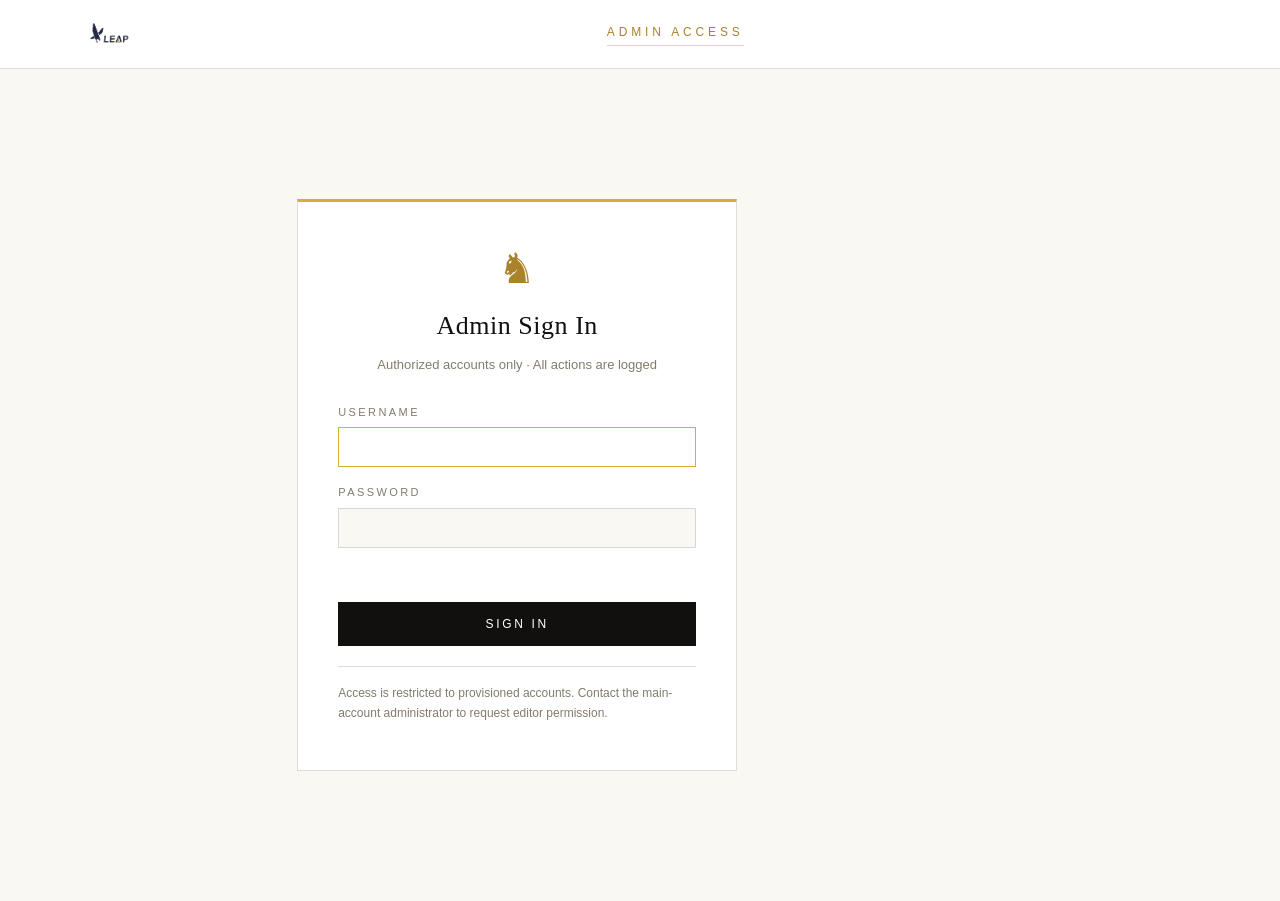
==== frontend/admin.html @ 61692565 "feat(frontend): replace legacy frontend with modular native-ESM storefront and capability-gated admi" ====
<!DOCTYPE html>
<html lang="en">
<head>
  <meta charset="UTF-8" />
  <meta name="viewport" content="width=device-width, initial-scale=1.0" />
  <title>LEAP · Admin</title>
  <link rel="icon" href="data:image/svg+xml,<svg xmlns='http://www.w3.org/2000/svg' viewBox='0 0 100 100'><text y='.9em' font-size='90'>♞</text></svg>" />
  <link rel="stylesheet" href="css/theme.css" />
  <link rel="stylesheet" href="css/components.css" />
  <link rel="stylesheet" href="css/admin.css" />
</head>
<!-- 后台仅通过直接 URL /admin.html 进入（ADR-0005，前台无任何隐蔽入口）。
     导航、访问守卫与能力门控面板全部由 admin/admin.js 渲染。 -->
<body class="admin-body">
  <div id="adminRoot"></div>

  <script type="module" src="js/admin/admin.js"></script>
</body>
</html>
---- frontend/css/theme.css ----
/* ============================================================
   LEAP · Design Tokens & Base
   ------------------------------------------------------------
   Affordable Luxury 编辑画廊语言：白底(#FFFFFF) × 金(#D4AF37) × 黑(#12100E)
   本文件只定义：设计令牌（CSS 变量）、重置、基础排版与通用工具类。
   组件级样式见 components.css / storefront.css / admin.css。
   ============================================================ */

:root {
  /* ---- 品牌色板 ---- */
  --white: #ffffff;
  --paper: #faf8f3;
  --ink: #12100e;
  --ink-2: #423d34;
  --muted: #837b6d;
  --gold: #d4af37;
  --gold-deep: #a9822a;
  --gold-soft: #f1d27e;

  /* ---- 语义色 ---- */
  --danger: #9a2b1e;
  --danger-soft: #b3402e;
  --success: #2e6b34;

  /* ---- 描边/分割线 ---- */
  --line: rgba(18, 16, 14, 0.14);
  --line-soft: rgba(18, 16, 14, 0.07);
  --line-gold: rgba(212, 175, 55, 0.5);

  /* ---- 字体 ---- */
  --serif: Georgia, "Times New Roman", "Noto Serif SC", "Songti SC", serif;
  --sans: "Helvetica Neue", Helvetica, Arial, "PingFang SC", "Microsoft YaHei", sans-serif;
  --mono: ui-monospace, "SFMono-Regular", Consolas, monospace;

  /* ---- 布局节奏 ---- */
  --wrap: 1160px;
  --sec: 100px;
  --gutter: 28px;
  --nav-h: 68px;

  /* ---- 层级 ---- */
  --z-nav: 40;
  --z-overlay: 60;
  --z-drawer: 70;
  --z-lens: 90;
  --z-lightbox: 200;
  --z-toast: 300;

  /* ---- 动效 ---- */
  --ease: cubic-bezier(0.22, 0.61, 0.25, 1);
  --ease-spring: cubic-bezier(0.34, 1.56, 0.64, 1);
  --t-fast: 0.2s;
  --t-mid: 0.35s;
  --t-slow: 0.7s;
}

/* ---------- 重置 ---------- */
*,
*::before,
*::after {
  margin: 0;
  padding: 0;
  box-sizing: border-box;
}
html {
  scroll-behavior: smooth;
  /* clip 而非 hidden：吸收 full-bleed 100vw 横向溢出，又不破坏 sticky 导航 */
  overflow-x: clip;
  -webkit-text-size-adjust: 100%;
}
body {
  background: var(--white);
  color: var(--ink);
  font-family: var(--sans);
  font-size: 15px;
  line-height: 1.7;
  overflow-x: clip;
  -webkit-font-smoothing: antialiased;
  text-rendering: optimizeLegibility;
}
img {
  display: block;
  max-width: 100%;
}
a {
  color: inherit;
  text-decoration: none;
}
button {
  font-family: inherit;
  cursor: pointer;
  background: none;
  border: none;
  color: inherit;
}
input,
select,
textarea {
  font-family: inherit;
}
table {
  border-collapse: collapse;
}
:focus-visible {
  outline: 2px solid var(--gold);
  outline-offset: 2px;
}

/* ---------- 布局工具 ---------- */
.wrap {
  max-width: var(--wrap);
  margin: 0 auto;
  padding: 0 var(--gutter);
}
.hidden {
  display: none !important;
}
.section {
  padding: var(--sec) 0;
}
.section-alt {
  background: var(--paper);
  border-top: 1px solid var(--line-soft);
  border-bottom: 1px solid var(--line-soft);
}
.stack > * + * {
  margin-top: 12px;
}

/* ---------- 排版元件 ---------- */
.micro-label {
  display: inline-flex;
  align-items: center;
  gap: 14px;
  font-size: 12px;
  letter-spacing: 0.32em;
  text-transform: uppercase;
  color: var(--gold-deep);
}
.micro-label::before,
.micro-label::after {
  content: "";
  width: 36px;
  height: 1px;
  background: var(--line-gold);
}
.micro-label.left::after,
.micro-label.solo::after {
  display: none;
}
.micro-label.left::before {
  display: none;
}
.sec-title {
  font-family: var(--serif);
  font-weight: 500;
  font-size: clamp(30px, 4vw, 44px);
  line-height: 1.15;
  letter-spacing: 0.02em;
  margin: 14px 0 10px;
}
.sec-sub {
  color: var(--muted);
  max-width: 640px;
}
.sec-head {
  text-align: center;
  margin-bottom: 56px;
}
.sec-head .sec-sub {
  margin: 0 auto;
}
.page-head {
  text-align: center;
  padding: 72px 0 54px;
}

/* 棋盘格装饰带（品牌纹样） */
.checker-band {
  height: 12px;
  background: repeating-conic-gradient(var(--ink) 0 25%, var(--white) 0 50%);
  background-size: 12px 12px;
  border-top: 1px solid var(--line);
  border-bottom: 1px solid var(--line);
}

/* ---------- 滚动显现（JS 仅加类，动画为 CSS） ---------- */
.reveal {
  opacity: 0;
  transform: translateY(26px);
  transition: opacity var(--t-slow) ease, transform var(--t-slow) ease;
}
.reveal.in-view {
  opacity: 1;
  transform: translateY(0);
}

/* ---------- 降级：减少动效 ---------- */
@media (prefers-reduced-motion: reduce) {
  html {
    scroll-behavior: auto;
  }
  *,
  *::before,
  *::after {
    transition-duration: 0.01ms !important;
    animation-duration: 0.01ms !important;
  }
  .reveal {
    opacity: 1;
    transform: none;
  }
}
---- frontend/css/components.css ----
/* ============================================================
   LEAP · Shared Components
   ------------------------------------------------------------
   跨前台/后台复用的构件：按钮、徽标(tags)、导航、页脚、
   购物车抽屉、表单、表格、提示条(Toast)。
   依赖 theme.css 的设计令牌。
   ============================================================ */

/* ---------- 按钮：直角矩形，黑面 ↔ 金面反转 ---------- */
.btn {
  position: relative;
  display: inline-flex;
  align-items: center;
  justify-content: center;
  gap: 12px;
  padding: 14px 30px;
  border: 1px solid var(--ink);
  background: var(--ink);
  color: var(--white);
  font-size: 12px;
  letter-spacing: 0.22em;
  text-transform: uppercase;
  overflow: hidden;
  transition: color var(--t-mid) ease, border-color var(--t-mid) ease;
}
.btn::before {
  content: "";
  position: absolute;
  inset: 0;
  background: var(--gold);
  transform: translateY(101%);
  transition: transform var(--t-mid) var(--ease);
}
.btn > * {
  position: relative;
}
.btn:hover {
  color: var(--ink);
}
.btn:hover::before {
  transform: translateY(0);
}
.btn-ghost {
  background: transparent;
  color: var(--ink);
}
.btn-ghost::before {
  background: var(--ink);
}
.btn-ghost:hover {
  color: var(--white);
}
.btn-small {
  padding: 8px 16px;
  font-size: 11px;
  gap: 8px;
}
.btn-danger {
  border-color: var(--danger);
  background: var(--danger);
  color: var(--white);
}
.btn-danger::before {
  background: var(--ink);
}
.btn[disabled],
.btn:disabled {
  opacity: 0.35;
  pointer-events: none;
}

/* 文本链接：下划线生长 */
.link-more {
  position: relative;
  display: inline-flex;
  align-items: center;
  gap: 8px;
  font-size: 12px;
  letter-spacing: 0.2em;
  text-transform: uppercase;
  color: var(--ink);
}
.link-more::after {
  content: "";
  position: absolute;
  left: 0;
  bottom: -4px;
  height: 1px;
  width: 100%;
  background: var(--gold);
  transform: scaleX(0.32);
  transform-origin: left;
  transition: transform var(--t-mid) ease;
}
.link-more:hover::after {
  transform: scaleX(1);
}
.link-more .arr {
  transition: transform 0.3s ease;
}
.link-more:hover .arr {
  transform: translateX(5px);
}

/* ---------- 商品标签徽标（ADR-0004：tags 数组前台呈现） ---------- */
.badges {
  display: flex;
  flex-wrap: wrap;
  gap: 6px;
}
.badge {
  display: inline-flex;
  align-items: center;
  gap: 5px;
  padding: 4px 10px;
  font-size: 10px;
  letter-spacing: 0.14em;
  text-transform: uppercase;
  line-height: 1.4;
  border: 1px solid var(--line-gold);
  color: var(--gold-deep);
  background: rgba(212, 175, 55, 0.08);
  white-space: nowrap;
}
.badge::before {
  content: "";
  width: 5px;
  height: 5px;
  background: currentColor;
  transform: rotate(45deg);
}
/* 语义变体：由 badges.js 依据关键词/受控词表赋予 data-tone */
.badge[data-tone="sale"] {
  border-color: var(--danger);
  color: var(--white);
  background: var(--danger);
}
.badge[data-tone="custom"] {
  border-color: var(--ink);
  color: var(--ink);
  background: var(--gold-soft);
}
.badge[data-tone="new"] {
  border-color: var(--success);
  color: var(--success);
  background: rgba(46, 107, 52, 0.08);
}
/* 卡片图片左上角悬浮徽标组 */
.media-badges {
  position: absolute;
  top: 12px;
  left: 12px;
  z-index: 2;
  display: flex;
  flex-direction: column;
  align-items: flex-start;
  gap: 6px;
  pointer-events: none;
}

/* ---------- 导航（shell.js 注入，每页一致） ---------- */
.nav {
  position: sticky;
  top: 0;
  z-index: var(--z-nav);
  background: rgba(255, 255, 255, 0.94);
  backdrop-filter: blur(8px);
  border-bottom: 1px solid var(--line);
}
.nav-inner {
  max-width: var(--wrap);
  margin: 0 auto;
  padding: 0 var(--gutter);
  height: var(--nav-h);
  display: flex;
  align-items: center;
  gap: 28px;
}
.nav-logo {
  display: flex;
  align-items: center;
  gap: 10px;
  flex: 0 0 auto;
}
.nav-logo img {
  height: 30px;
  width: auto;
}
.nav-links {
  flex: 1;
  display: flex;
  justify-content: center;
  gap: 26px;
  font-size: 12px;
  letter-spacing: 0.16em;
  text-transform: uppercase;
}
.nav-links a {
  position: relative;
  padding: 6px 0;
  color: var(--ink-2);
  transition: color 0.25s;
}
.nav-links a::after {
  content: "";
  position: absolute;
  left: 0;
  bottom: 0;
  height: 1px;
  width: 100%;
  background: var(--gold);
  transform: scaleX(0);
  transform-origin: left;
  transition: transform 0.3s ease;
}
.nav-links a:hover,
.nav-links a.is-active {
  color: var(--ink);
}
.nav-links a:hover::after,
.nav-links a.is-active::after {
  transform: scaleX(1);
}
.nav-cart {
  position: relative;
  flex: 0 0 auto;
  width: 42px;
  height: 42px;
  display: inline-flex;
  align-items: center;
  justify-content: center;
  border: 1px solid var(--line);
  transition: border-color 0.25s, background 0.25s;
}
.nav-cart:hover {
  border-color: var(--gold);
  background: var(--paper);
}
.nav-cart svg {
  width: 19px;
  height: 19px;
  stroke: var(--ink);
}
.cart-badge {
  position: absolute;
  top: -7px;
  right: -7px;
  min-width: 18px;
  height: 18px;
  padding: 0 4px;
  background: var(--gold);
  color: var(--ink);
  font-size: 11px;
  font-weight: 700;
  line-height: 18px;
  text-align: center;
  transform: scale(0);
  transition: transform 0.3s var(--ease-spring);
}
.cart-badge.show {
  transform: scale(1);
}
.nav-burger {
  display: none;
  flex-direction: column;
  gap: 5px;
  padding: 8px;
}
.nav-burger span {
  width: 22px;
  height: 2px;
  background: var(--ink);
  transition: transform 0.3s, opacity 0.3s;
}
.nav.open .nav-burger span:nth-child(1) {
  transform: translateY(7px) rotate(45deg);
}
.nav.open .nav-burger span:nth-child(2) {
  opacity: 0;
}
.nav.open .nav-burger span:nth-child(3) {
  transform: translateY(-7px) rotate(-45deg);
}

/* 前台公告栏（settings.announcement_html） */
.announce-bar {
  background: var(--gold);
  color: var(--ink);
  text-align: center;
  padding: 9px 24px;
  font-family: var(--serif);
  font-size: 14px;
  letter-spacing: 0.02em;
  border-bottom: 1px solid rgba(18, 16, 14, 0.22);
}
.announce-bar strong {
  font-weight: 700;
}

/* ---------- 页脚 ---------- */
.footer {
  background: var(--paper);
  border-top: 1px solid var(--line);
  padding: 56px 0 40px;
}
.footer-inner {
  display: flex;
  align-items: center;
  justify-content: space-between;
  gap: 24px;
  flex-wrap: wrap;
}
.footer img {
  height: 26px;
}
.footer-links {
  display: flex;
  gap: 22px;
  font-size: 12px;
  letter-spacing: 0.16em;
  text-transform: uppercase;
  color: var(--muted);
}
.footer-links a:hover {
  color: var(--ink);
}
.footer-copy {
  width: 100%;
  margin-top: 26px;
  padding-top: 18px;
  border-top: 1px solid var(--line-soft);
  font-size: 12px;
  color: var(--muted);
  display: flex;
  justify-content: space-between;
  gap: 12px;
  flex-wrap: wrap;
}

/* ---------- 购物车抽屉 ---------- */
.overlay {
  position: fixed;
  inset: 0;
  background: rgba(18, 16, 14, 0.42);
  opacity: 0;
  pointer-events: none;
  transition: opacity 0.4s ease;
  z-index: var(--z-overlay);
}
.overlay.show {
  opacity: 1;
  pointer-events: auto;
}
.drawer {
  position: fixed;
  top: 0;
  right: 0;
  bottom: 0;
  z-index: var(--z-drawer);
  width: min(430px, 94vw);
  background: var(--white);
  border-left: 1px solid var(--line);
  box-shadow: -24px 0 60px rgba(18, 16, 14, 0.14);
  transform: translateX(105%);
  transition: transform 0.45s var(--ease);
  display: flex;
  flex-direction: column;
}
.drawer.open {
  transform: translateX(0);
}
.cart-head {
  display: flex;
  align-items: center;
  justify-content: space-between;
  padding: 20px 24px;
  border-bottom: 1px solid var(--line);
}
.cart-head h3 {
  font-family: var(--serif);
  font-size: 20px;
  font-weight: 500;
}
.cart-close {
  font-size: 22px;
  line-height: 1;
  padding: 4px 8px;
  transition: color 0.25s, transform 0.25s;
}
.cart-close:hover {
  color: var(--gold-deep);
  transform: rotate(90deg);
}
.cart-list {
  flex: 1;
  overflow-y: auto;
  padding: 10px 24px;
}
.cart-empty {
  text-align: center;
  color: var(--muted);
  padding: 60px 0;
  font-size: 14px;
}
.cart-item {
  display: flex;
  gap: 14px;
  padding: 18px 0;
  border-bottom: 1px solid var(--line-soft);
}
.cart-item img {
  width: 64px;
  height: 64px;
  object-fit: cover;
  border: 1px solid var(--line);
  flex: 0 0 auto;
}
.ci-body {
  flex: 1;
  min-width: 0;
}
.ci-name {
  font-family: var(--serif);
  font-size: 15px;
  font-weight: 500;
  padding-right: 8px;
}
.ci-tags {
  margin: 4px 0;
}
.ci-price {
  font-size: 12px;
  color: var(--muted);
  margin: 2px 0 10px;
}
.stepper {
  display: inline-flex;
  align-items: center;
  border: 1px solid var(--line);
}
.stepper button {
  width: 26px;
  height: 26px;
  font-size: 14px;
  transition: background 0.2s, color 0.2s;
}
.stepper button:hover {
  background: var(--ink);
  color: var(--gold-soft);
}
.stepper output {
  width: 34px;
  text-align: center;
  font-size: 13px;
}
.ci-side {
  display: flex;
  flex-direction: column;
  align-items: flex-end;
  justify-content: space-between;
}
.ci-sub {
  font-family: var(--serif);
  font-size: 15px;
}
.ci-remove {
  font-size: 11px;
  letter-spacing: 0.14em;
  text-transform: uppercase;
  color: var(--muted);
  transition: color 0.25s;
}
.ci-remove:hover {
  color: var(--danger-soft);
}
.cart-foot {
  border-top: 1px solid var(--line);
  padding: 18px 24px 22px;
  background: var(--paper);
}
.cart-total {
  display: flex;
  justify-content: space-between;
  align-items: baseline;
  margin-bottom: 14px;
}
.cart-total .t {
  font-size: 12px;
  letter-spacing: 0.22em;
  text-transform: uppercase;
  color: var(--muted);
}
.cart-total .v {
  font-family: var(--serif);
  font-size: 24px;
}
.cart-foot .btn {
  width: 100%;
}
.cart-note {
  margin-top: 10px;
  text-align: center;
  font-size: 11px;
  letter-spacing: 0.12em;
  color: var(--muted);
}

/* ---------- 表单基元 ---------- */
.field {
  display: block;
  font-size: 11px;
  letter-spacing: 0.2em;
  text-transform: uppercase;
  color: var(--muted);
  margin-bottom: 14px;
}
.field input,
.field select,
.field textarea {
  display: block;
  width: 100%;
  margin-top: 6px;
  padding: 10px 12px;
  border: 1px solid var(--line);
  background: var(--paper);
  font-size: 14px;
  letter-spacing: normal;
  text-transform: none;
  color: var(--ink);
}
.field input:focus,
.field select:focus,
.field textarea:focus {
  outline: none;
  border-color: var(--gold);
  background: var(--white);
}
.field-hint {
  display: block;
  margin-top: 6px;
  font-size: 11px;
  letter-spacing: 0;
  text-transform: none;
  color: var(--muted);
  line-height: 1.5;
}
.form-msg {
  font-size: 13px;
  min-height: 22px;
  margin-bottom: 8px;
  color: var(--muted);
}
.form-msg.ok {
  color: var(--success);
}
.form-msg.err {
  color: var(--danger);
}

/* ---------- 提示条 Toast（统一反馈） ---------- */
.toast-host {
  position: fixed;
  z-index: var(--z-toast);
  bottom: 24px;
  left: 50%;
  transform: translateX(-50%);
  display: flex;
  flex-direction: column;
  gap: 10px;
  align-items: center;
  pointer-events: none;
}
.toast {
  min-width: 220px;
  max-width: 90vw;
  padding: 12px 20px;
  background: var(--ink);
  color: var(--white);
  border: 1px solid var(--line-gold);
  font-size: 13px;
  letter-spacing: 0.02em;
  box-shadow: 0 12px 32px rgba(18, 16, 14, 0.3);
  opacity: 0;
  transform: translateY(12px);
  transition: opacity 0.3s ease, transform 0.3s var(--ease);
}
.toast.show {
  opacity: 1;
  transform: translateY(0);
}
.toast.err {
  border-color: var(--danger-soft);
}
.toast.ok {
  border-color: var(--gold);
}

/* ---------- 响应式：导航折叠 ---------- */
@media (max-width: 960px) {
  .nav-links {
    position: absolute;
    top: var(--nav-h);
    left: 0;
    right: 0;
    background: var(--white);
    border-bottom: 1px solid var(--line);
    flex-direction: column;
    align-items: center;
    gap: 4px;
    padding: 18px 0 22px;
    transform: translateY(-12px);
    opacity: 0;
    pointer-events: none;
    transition: transform var(--t-mid) ease, opacity var(--t-mid) ease;
  }
  .nav-links a {
    padding: 8px 0;
  }
  .nav.open .nav-links {
    transform: translateY(0);
    opacity: 1;
    pointer-events: auto;
  }
  .nav-burger {
    display: inline-flex;
  }
}
@media (max-width: 720px) {
  :root {
    --sec: 72px;
    --gutter: 20px;
  }
  .footer-inner,
  .footer-copy {
    justify-content: center;
    text-align: center;
  }
}
---- frontend/css/admin.css ----
/* ============================================================
   LEAP · Admin Backend & Login
   ------------------------------------------------------------
   后台仅通过直接 URL /admin.html 进入（ADR-0005，前台无入口）。
   包含：登录/拒绝卡片、工作区布局、面板、表格、商品表单与图集、
   轮播、全站设置、子账号管理（权限矩阵）、操作审计、存储统计、
   标签(tags)编辑器。依赖 theme.css + components.css。
   ============================================================ */

.admin-body,
.auth-body {
  background: var(--paper);
}
.admin-tag {
  font-size: 12px;
  letter-spacing: 0.32em;
  text-transform: uppercase;
  color: var(--gold-deep);
  padding-bottom: 2px;
  border-bottom: 1px solid var(--line-gold);
}
.admin-user-slot {
  display: inline-flex;
  align-items: center;
  gap: 12px;
  margin-left: auto;
}
.nav-user {
  font-size: 12px;
  letter-spacing: 0.08em;
  color: var(--ink-2);
  white-space: nowrap;
}
.nav-user .acct-type {
  display: inline-block;
  margin-left: 6px;
  padding: 1px 8px;
  font-size: 10px;
  letter-spacing: 0.14em;
  text-transform: uppercase;
  border: 1px solid var(--line-gold);
  color: var(--gold-deep);
}

/* ---------- 登录 / 拒绝访问卡片（login.html + admin 内置守卫共用） ---------- */
.auth-shell {
  display: flex;
  align-items: center;
  justify-content: center;
  min-height: calc(100vh - var(--nav-h));
  padding: 40px 28px;
}
.auth-card {
  width: min(440px, 100%);
  background: var(--white);
  border: 1px solid var(--line);
  border-top: 3px solid var(--gold);
  padding: 46px 40px;
  text-align: center;
}
.auth-icon {
  font-size: 42px;
  color: var(--gold-deep);
  line-height: 1;
  margin-bottom: 14px;
}
.auth-card h1,
.auth-card h2 {
  font-family: var(--serif);
  font-size: 26px;
  font-weight: 500;
  letter-spacing: 0.02em;
  margin-bottom: 6px;
}
.auth-sub {
  color: var(--muted);
  font-size: 13px;
  margin-bottom: 26px;
}
.auth-card label {
  display: block;
  text-align: left;
  font-size: 11px;
  letter-spacing: 0.22em;
  text-transform: uppercase;
  color: var(--muted);
  margin-bottom: 16px;
}
.auth-card input {
  display: block;
  width: 100%;
  margin-top: 6px;
  padding: 11px 14px;
  border: 1px solid var(--line);
  background: var(--paper);
  font-size: 14px;
  letter-spacing: normal;
  color: var(--ink);
}
.auth-card input:focus {
  outline: none;
  border-color: var(--gold);
  background: var(--white);
}
.auth-card .btn {
  width: 100%;
  margin-top: 8px;
}
.auth-note {
  margin-top: 20px;
  padding-top: 16px;
  border-top: 1px solid var(--line);
  font-size: 12px;
  color: var(--muted);
  line-height: 1.7;
  text-align: left;
}
.denied-card {
  width: min(480px, 100%);
  background: var(--white);
  border: 1px solid var(--line);
  border-top: 3px solid var(--danger);
  padding: 48px 40px;
  text-align: center;
}
.denied-icon {
  font-size: 46px;
  color: var(--danger);
  line-height: 1;
  margin-bottom: 12px;
}
.denied-card h2 {
  font-family: var(--serif);
  font-size: 26px;
  font-weight: 500;
  margin-bottom: 10px;
}
.denied-card p {
  color: var(--muted);
  font-size: 14px;
  margin-bottom: 26px;
}

/* ---------- 工作区布局 ---------- */
.admin-main {
  max-width: var(--wrap);
  margin: 0 auto;
  padding: 40px 28px 80px;
  display: flex;
  flex-direction: row;
  gap: 28px;
  align-items: flex-start;
}
.admin-side {
  position: sticky;
  top: 96px;
  width: 200px;
  flex: none;
  display: flex;
  flex-direction: column;
  gap: 4px;
}
.admin-side a {
  padding: 10px 14px;
  border: 1px solid transparent;
  font-size: 12px;
  letter-spacing: 0.14em;
  text-transform: uppercase;
  color: var(--muted);
  transition: all 0.2s;
}
.admin-side a:hover {
  color: var(--gold-deep);
  border-color: var(--line-soft);
  background: var(--white);
}
.admin-content {
  flex: 1;
  min-width: 0;
  width: 100%;
  display: flex;
  flex-direction: column;
  gap: 28px;
}
.panel {
  background: var(--white);
  border: 1px solid var(--line);
  padding: 26px 28px;
  scroll-margin-top: 84px;
}
.panel h2 {
  font-family: var(--serif);
  font-size: 20px;
  font-weight: 500;
  letter-spacing: 0.02em;
  margin-bottom: 20px;
}
.panel-head {
  display: flex;
  justify-content: space-between;
  align-items: center;
  margin-bottom: 16px;
  gap: 14px;
  flex-wrap: wrap;
}
.panel-head h2 {
  margin-bottom: 0;
}
.panel-hint {
  font-size: 13px;
  line-height: 1.65;
  color: var(--muted);
  margin-bottom: 16px;
}
.count {
  font-size: 13px;
  color: var(--gold-deep);
  font-weight: 400;
  font-family: var(--sans);
}
.loading {
  color: var(--muted);
  font-size: 13px;
  padding: 10px 0;
}

/* ---------- 存储统计 ---------- */
.admin-stats {
  display: flex;
  align-items: center;
  gap: 30px;
  flex-wrap: wrap;
}
.admin-stats .stat span {
  display: block;
  font-size: 10px;
  letter-spacing: 0.22em;
  text-transform: uppercase;
  color: var(--muted);
  margin-bottom: 3px;
}
.admin-stats .stat b {
  font-family: var(--serif);
  font-size: 19px;
  font-weight: 500;
  color: var(--ink);
}
.admin-stats .stat b.gold {
  color: var(--gold-deep);
}
.stat-bars {
  flex-basis: 100%;
  display: flex;
  flex-direction: column;
  gap: 8px;
}
.stat-bar-wrap {
  flex: 1;
  min-width: 220px;
  display: flex;
  align-items: center;
  gap: 14px;
}
.stat-bar {
  flex: 1;
  height: 8px;
  background: var(--line-soft);
  overflow: hidden;
}
.stat-bar i {
  display: block;
  height: 100%;
  width: 0;
  background: linear-gradient(90deg, var(--gold), var(--gold-deep));
  transition: width 0.5s ease;
}
.stat-bar-label {
  font-size: 12px;
  color: var(--muted);
  white-space: nowrap;
}

/* ---------- 通用表格 ---------- */
.table-wrap {
  overflow-x: auto;
  max-width: 100%;
}
.admin-table {
  width: 100%;
  border-collapse: collapse;
  font-size: 13px;
}
.admin-table th,
.admin-table td {
  padding: 10px 8px;
  text-align: left;
  border-bottom: 1px solid var(--line-soft);
  vertical-align: middle;
}
.admin-table th {
  font-size: 10px;
  letter-spacing: 0.22em;
  text-transform: uppercase;
  color: var(--gold-deep);
  font-weight: 600;
}
.admin-table tr:hover td {
  background: rgba(212, 175, 55, 0.06);
}
.admin-table .th-num,
.admin-table .td-num {
  text-align: right;
  font-variant-numeric: tabular-nums;
  white-space: nowrap;
}
.thumb {
  width: 46px;
  height: 46px;
  object-fit: cover;
  display: block;
  background: var(--paper);
}
.thumb-ph {
  width: 46px;
  height: 46px;
  display: flex;
  align-items: center;
  justify-content: center;
  background: var(--paper);
  color: var(--gold-deep);
  font-size: 20px;
}
.row-actions {
  display: flex;
  gap: 8px;
  white-space: nowrap;
  flex-wrap: wrap;
}
.cell-tags {
  display: flex;
  flex-wrap: wrap;
  gap: 4px;
  max-width: 200px;
}
.cell-tags .badge {
  font-size: 9px;
  padding: 2px 7px;
}

/* Tooltip（存储明细） */
.tip-cell {
  position: relative;
  cursor: help;
}
.tip-cell::after {
  content: attr(data-tip);
  position: absolute;
  bottom: calc(100% + 10px);
  right: 0;
  z-index: 30;
  min-width: 210px;
  max-width: 340px;
  padding: 9px 13px;
  background: var(--ink);
  color: var(--white);
  border: 1px solid var(--line-gold);
  font-size: 12px;
  line-height: 1.7;
  text-align: left;
  white-space: normal;
  box-shadow: 0 12px 32px rgba(18, 16, 14, 0.3);
  opacity: 0;
  visibility: hidden;
  transform: translateY(6px);
  transition: opacity 0.18s ease, transform 0.18s ease, visibility 0.18s;
  pointer-events: none;
}
.tip-cell:hover::after {
  opacity: 1;
  visibility: visible;
  transform: none;
}
.tip-cell[data-tip=""]::after {
  display: none;
}

/* ---------- 列表工具条 + 分页 + 排序 ---------- */
.list-toolbar {
  display: flex;
  align-items: center;
  gap: 14px;
  flex-wrap: wrap;
  padding: 12px 0;
  border-bottom: 1px solid var(--line-soft);
  margin-bottom: 12px;
}
.list-toolbar label {
  display: inline-flex;
  align-items: center;
  gap: 8px;
  font-size: 11px;
  letter-spacing: 0.15em;
  text-transform: uppercase;
  color: var(--muted);
}
.list-toolbar select,
.list-toolbar input {
  padding: 7px 10px;
  border: 1px solid var(--line);
  background: var(--white);
  font-size: 13px;
  color: var(--ink);
}
.list-toolbar select:focus,
.list-toolbar input:focus {
  outline: none;
  border-color: var(--gold);
}
.pager {
  display: flex;
  align-items: center;
  gap: 6px;
  margin-left: auto;
}
.pager button {
  padding: 6px 12px;
  border: 1px solid var(--line);
  background: var(--white);
  font-size: 12px;
  color: var(--ink-2);
  transition: all 0.2s;
}
.pager button:hover:not([disabled]) {
  border-color: var(--gold-deep);
  color: var(--gold-deep);
}
.pager button[disabled] {
  opacity: 0.3;
  cursor: default;
}
.pager .pager-info {
  font-size: 12px;
  color: var(--muted);
  padding: 0 6px;
}
.sort-btns {
  display: flex;
  gap: 4px;
}
.sort-btns button {
  width: 28px;
  height: 28px;
  border: 1px solid var(--line);
  background: var(--white);
  font-size: 14px;
  line-height: 1;
  color: var(--ink-2);
  transition: all 0.2s;
}
.sort-btns button:hover:not([disabled]) {
  border-color: var(--gold-deep);
  color: var(--gold-deep);
  background: rgba(212, 175, 55, 0.06);
}
.sort-btns button[disabled] {
  opacity: 0.25;
  cursor: default;
}

/* ---------- 商品表单 ---------- */
.admin-grid {
  display: grid;
  grid-template-columns: minmax(0, 1fr);
  gap: 28px;
  align-items: stretch;
  min-width: 0;
}
#productForm {
  transition: background-color var(--t-mid) ease, border-color var(--t-mid) ease, color var(--t-mid) ease;
}
#productForm.is-editing {
  background: #1b1712;
  border-color: var(--line-gold);
  color: #f5f1e8;
}
#productForm.is-editing h2 {
  color: var(--gold);
}
#productForm.is-editing .field,
#productForm.is-editing label {
  color: #c9c2b2;
}
#productForm.is-editing input,
#productForm.is-editing select,
#productForm.is-editing textarea {
  background: #262019;
  border-color: rgba(255, 255, 255, 0.18);
  color: #f5f1e8;
}
#productForm.is-editing input:focus,
#productForm.is-editing select:focus,
#productForm.is-editing textarea:focus {
  border-color: var(--gold);
  background: #2e2720;
}
#productForm.is-editing .field-hint,
#productForm.is-editing .gallery-hint {
  color: #b9b2a4;
}
#productForm.is-editing .gallery-item {
  background: #262019;
  border-color: rgba(255, 255, 255, 0.18);
}
#productForm.is-editing .gallery-add {
  border-color: var(--line-gold);
  color: var(--gold);
}
#productForm.is-editing .btn {
  background: transparent;
  border-color: var(--gold);
  color: var(--gold);
}
#productForm.is-editing .btn::before {
  background: var(--gold);
}
#productForm.is-editing .btn:hover {
  color: #1b1712;
}
#productForm.is-editing .btn-ghost {
  border-color: rgba(255, 255, 255, 0.35);
  color: #e8e2d4;
}
#productForm.is-editing .btn-ghost::before {
  background: #e8e2d4;
}
#productForm.is-editing .btn-ghost:hover {
  color: #1b1712;
}
#productForm.is-editing .form-msg.ok {
  color: #9fd8a6;
}
#productForm.is-editing .form-msg.err {
  color: #ff9d8f;
}
.form-row {
  display: grid;
  grid-template-columns: 1.3fr 1fr 1fr;
  gap: 12px;
}
/* 单列操作行（如“主推款”勾选），占满整行避免留白 */
.form-row-ops {
  grid-template-columns: 1fr;
}
/* 商品面板宿主（自带 .admin-grid 双栏），锚点跳转需避开吸顶导航 */
.admin-products-host {
  scroll-margin-top: 84px;
}
.form-actions {
  display: flex;
  gap: 12px;
  flex-wrap: wrap;
}
.check-label {
  display: flex;
  align-items: center;
  gap: 10px;
  font-size: 11px;
  letter-spacing: 0.2em;
  text-transform: uppercase;
  color: var(--muted);
}
.check-label input[type="checkbox"] {
  width: 16px;
  height: 16px;
  margin: 0;
  accent-color: var(--gold-deep);
}

/* ---------- 标签(tags)编辑器（ADR-0004） ---------- */
.tag-editor {
  margin-top: 6px;
}
.tag-list {
  display: flex;
  flex-wrap: wrap;
  gap: 8px;
  margin-bottom: 10px;
}
.tag-pill {
  display: inline-flex;
  align-items: center;
  gap: 8px;
  padding: 5px 8px 5px 12px;
  border: 1px solid var(--line-gold);
  background: rgba(212, 175, 55, 0.08);
  font-size: 12px;
  color: var(--ink-2);
}
.tag-pill button {
  width: 18px;
  height: 18px;
  line-height: 1;
  border: 1px solid var(--line);
  background: var(--white);
  color: var(--muted);
  font-size: 12px;
  transition: all 0.2s;
}
.tag-pill button:hover {
  border-color: var(--danger);
  color: var(--danger);
}
.tag-suggest {
  display: flex;
  flex-wrap: wrap;
  gap: 6px;
  margin-top: 8px;
}
.tag-suggest button {
  padding: 4px 10px;
  border: 1px dashed var(--line-gold);
  font-size: 11px;
  color: var(--gold-deep);
  transition: all 0.2s;
}
.tag-suggest button:hover {
  background: rgba(212, 175, 55, 0.12);
}
.tag-add-row {
  display: flex;
  gap: 8px;
}
.tag-add-row input {
  flex: 1;
}

/* ---------- 图集 ---------- */
.img-gallery {
  display: flex;
  flex-wrap: wrap;
  gap: 10px;
  align-items: center;
  margin: -2px 0 16px;
}
.gallery-item {
  position: relative;
  width: 74px;
  height: 74px;
  border: 1px solid var(--line);
  background: var(--paper);
  overflow: hidden;
}
.gallery-item img {
  width: 100%;
  height: 100%;
  object-fit: cover;
}
.gallery-item .main-flag {
  position: absolute;
  top: 4px;
  left: 4px;
  background: var(--gold);
  color: var(--ink);
  font-size: 9px;
  letter-spacing: 0.12em;
  text-transform: uppercase;
  padding: 2px 6px;
}
.gallery-item .rm-img {
  position: absolute;
  top: 2px;
  right: 2px;
  width: 20px;
  height: 20px;
  background: rgba(18, 16, 14, 0.72);
  color: #fff;
  font-size: 14px;
  line-height: 1;
  display: flex;
  align-items: center;
  justify-content: center;
}
.gallery-item .rm-img:hover {
  background: var(--danger);
}
.gallery-add {
  width: 74px;
  height: 74px;
  display: flex;
  align-items: center;
  justify-content: center;
  border: 1px dashed var(--line-gold);
  color: var(--gold-deep);
  font-size: 22px;
  cursor: pointer;
  transition: background 0.2s;
}
.gallery-add:hover {
  background: rgba(212, 175, 55, 0.08);
}
.gallery-hint {
  font-size: 12px;
  color: var(--muted);
  letter-spacing: 0.05em;
  text-transform: none;
}

/* ---------- 轮播管理 ---------- */
.slide-rows {
  display: flex;
  flex-direction: column;
  gap: 10px;
  margin-bottom: 18px;
}
.slide-row {
  display: flex;
  align-items: center;
  gap: 14px;
  padding: 10px 12px;
  border: 1px solid var(--line-soft);
  background: var(--paper);
}
.slide-row.disabled {
  opacity: 0.55;
}
.slide-thumb {
  width: 96px;
  height: 54px;
  object-fit: cover;
  flex: none;
  background: var(--ink);
}
.slide-alt {
  flex: 1;
  min-width: 120px;
  padding: 8px 12px;
  border: 1px solid var(--line);
  background: var(--white);
  font-size: 13px;
  color: var(--ink);
}
.slide-alt:focus {
  outline: none;
  border-color: var(--gold);
}
.slide-idx {
  font-size: 12px;
  letter-spacing: 0.1em;
  color: var(--muted);
  flex: none;
}
.slide-ops {
  display: flex;
  gap: 6px;
  flex: none;
}
.slide-ops button {
  padding: 6px 10px;
  border: 1px solid var(--line);
  background: var(--white);
  font-size: 11px;
  letter-spacing: 0.08em;
  color: var(--ink-2);
  transition: all 0.2s;
}
.slide-ops button:hover:not([disabled]) {
  border-color: var(--gold-deep);
  color: var(--gold-deep);
}
.slide-ops button.danger:hover {
  border-color: var(--danger);
  color: var(--danger);
}
.slide-ops button[disabled] {
  opacity: 0.3;
}
.slide-add {
  display: flex;
  align-items: center;
  gap: 12px;
  flex-wrap: wrap;
}
.slide-preview {
  width: 96px;
  height: 54px;
  object-fit: cover;
  border: 1px solid var(--line-gold);
}
.slide-add input[type="text"] {
  flex: 1;
  min-width: 160px;
  padding: 10px 14px;
  border: 1px solid var(--line);
  background: var(--white);
  font-size: 13px;
}
.slide-add input[type="text"]:focus {
  outline: none;
  border-color: var(--gold);
}

/* ---------- 全站设置 ---------- */
.admin-settings form {
  display: flex;
  flex-direction: column;
  gap: 16px;
  max-width: 760px;
}
.logo-row {
  display: flex;
  align-items: center;
  gap: 12px;
  flex-wrap: wrap;
}
.logo-row img {
  width: 84px;
  height: 52px;
  object-fit: contain;
  padding: 6px;
  border: 1px solid var(--line);
  background: var(--paper);
}

/* ---------- 子账号管理 · 权限矩阵（ADR-0005） ---------- */
.perm-matrix {
  display: flex;
  flex-wrap: wrap;
  gap: 8px 18px;
  margin: 8px 0 4px;
}
.perm-matrix label {
  display: inline-flex;
  align-items: center;
  gap: 8px;
  font-size: 12px;
  letter-spacing: 0.04em;
  text-transform: none;
  color: var(--ink-2);
  margin: 0;
}
.perm-matrix input[type="checkbox"] {
  width: 15px;
  height: 15px;
  accent-color: var(--gold-deep);
}
.perm-tags {
  display: flex;
  flex-wrap: wrap;
  gap: 4px;
}
.perm-tags .badge {
  font-size: 9px;
  padding: 2px 7px;
}
.acct-add {
  display: grid;
  grid-template-columns: repeat(2, minmax(0, 1fr));
  gap: 12px;
  margin-top: 16px;
  padding-top: 16px;
  border-top: 1px solid var(--line-soft);
}
.acct-add .field {
  margin-bottom: 0;
}
.acct-add .full {
  grid-column: 1 / -1;
}

/* ---------- 审计筛选 ---------- */
.audit-filters {
  display: flex;
  align-items: flex-end;
  gap: 14px;
  flex-wrap: wrap;
  margin-bottom: 16px;
}
.audit-filters .field {
  margin-bottom: 0;
  min-width: 150px;
}
.audit-action {
  display: inline-block;
  padding: 2px 9px;
  font-size: 11px;
  letter-spacing: 0.06em;
  border: 1px solid var(--line);
  color: var(--ink-2);
}
.audit-action[data-kind="login"] {
  border-color: var(--success);
  color: var(--success);
}
.audit-action[data-kind="logout"] {
  border-color: var(--muted);
  color: var(--muted);
}
.audit-action[data-kind="create"] {
  border-color: var(--gold-deep);
  color: var(--gold-deep);
}
.audit-action[data-kind="delete"] {
  border-color: var(--danger);
  color: var(--danger);
}

/* ---------- 主推款管理 ---------- */
.hero-row {
  display: flex;
  align-items: center;
  gap: 14px;
  flex-wrap: wrap;
  margin-bottom: 6px;
}
.hero-flag {
  color: var(--gold-deep);
  font-size: 18px;
  margin-right: 6px;
}
.td-hero {
  white-space: nowrap;
}

/* ---------- 后台响应式 ---------- */
@media (max-width: 1080px) {
  .admin-main {
    flex-direction: column;
    align-items: stretch;
  }
  .admin-side {
    position: static;
    width: 100%;
    flex-direction: row;
    flex-wrap: wrap;
  }
}
@media (max-width: 1000px) {
  .form-row {
    grid-template-columns: 1fr;
  }
}
@media (max-width: 720px) {
  .slide-row {
    flex-wrap: wrap;
  }
  .slide-alt {
    flex-basis: 100%;
    order: 5;
  }
  .admin-stats {
    gap: 18px;
  }
  .acct-add {
    grid-template-columns: 1fr;
  }
  .audit-filters .field {
    min-width: 100%;
  }
}
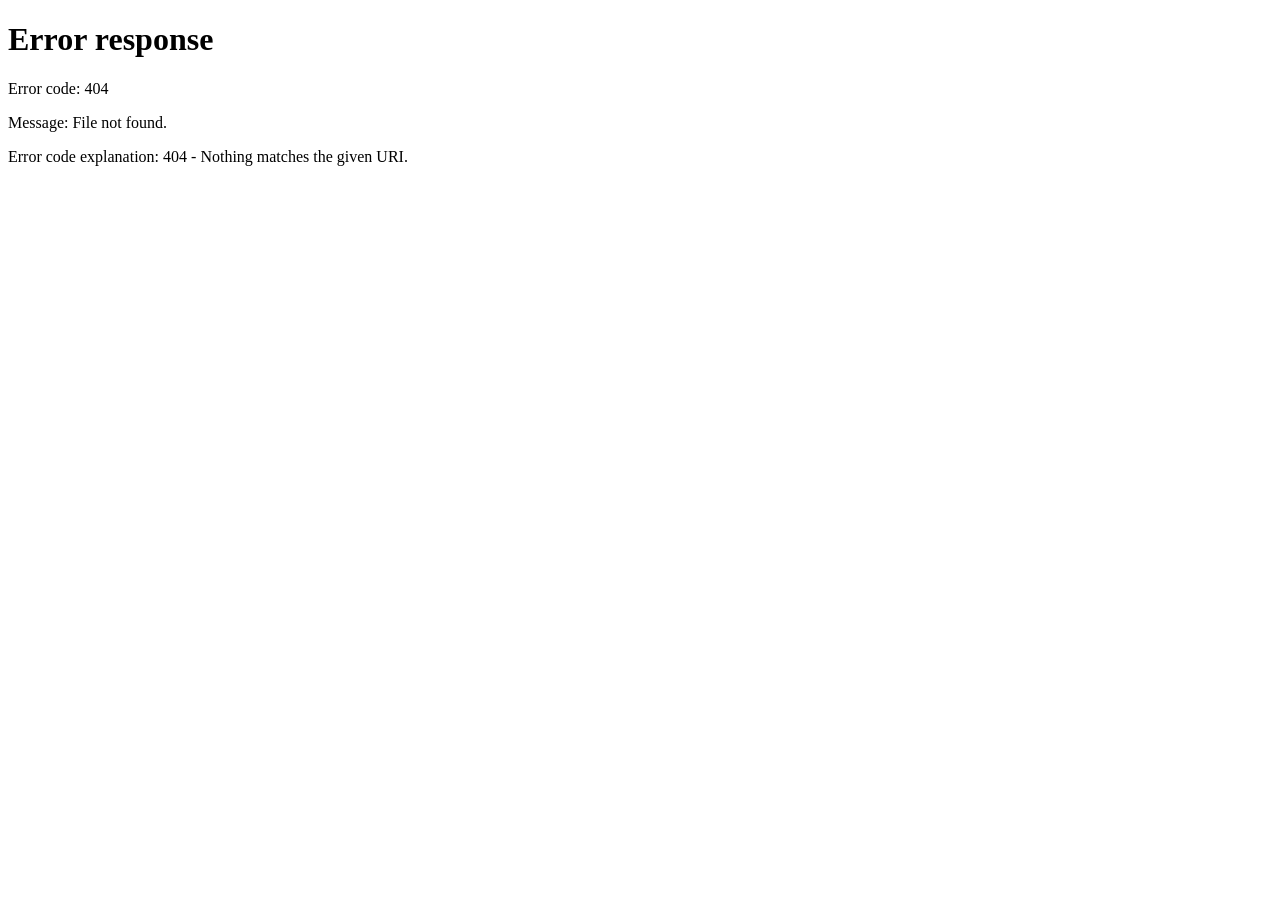
==== commit a997f285: "feat(admin): full Chinese admin UI and layout fixes; remove dual price, MOQ and product tags (ADR-00" ====
--- a/frontend/admin.html
+++ b/frontend/admin.html
@@ -1,9 +1,9 @@
 <!DOCTYPE html>
-<html lang="en">
+<html lang="zh-CN">
 <head>
   <meta charset="UTF-8" />
   <meta name="viewport" content="width=device-width, initial-scale=1.0" />
-  <title>LEAP · Admin</title>
+  <title>LEAP · 后台管理</title>
   <link rel="icon" href="data:image/svg+xml,<svg xmlns='http://www.w3.org/2000/svg' viewBox='0 0 100 100'><text y='.9em' font-size='90'>♞</text></svg>" />
   <link rel="stylesheet" href="css/theme.css" />
   <link rel="stylesheet" href="css/components.css" />
--- a/frontend/css/theme.css
+++ b/frontend/css/theme.css
@@ -34,6 +34,7 @@
 
   /* ---- 布局节奏 ---- */
   --wrap: 1160px;
+  --admin-wrap: 1440px;
   --sec: 100px;
   --gutter: 28px;
   --nav-h: 68px;
@@ -52,6 +53,32 @@
   --t-fast: 0.2s;
   --t-mid: 0.35s;
   --t-slow: 0.7s;
+
+  /* ── Spacing scale ── */
+  --space-xs: 4px;
+  --space-sm: 8px;
+  --space-md: 16px;
+  --space-lg: 24px;
+  --space-xl: 32px;
+  --space-2xl: 48px;
+
+  /* ── Type scale ── */
+  --fs-xs: 11px;
+  --fs-sm: 12px;
+  --fs-md: 13px;
+  --fs-base: 14px;
+  --fs-lg: 16px;
+  --fs-xl: 20px;
+
+  /* ── Admin surface tokens ── */
+  --surface-raised: #ffffff;
+  --surface-sunken: var(--paper);
+  --surface-editing: #1b1712;
+  --surface-editing-text: #f5f1e8;
+  --surface-editing-muted: #c9c2b2;
+  --surface-editing-border: #262019;
+  --surface-editing-success: #9fd8a6;
+  --surface-editing-danger: #ff9d8f;
 }
 
 /* ---------- 重置 ---------- */
--- a/frontend/css/components.css
+++ b/frontend/css/components.css
@@ -102,12 +102,7 @@
   transform: translateX(5px);
 }
 
-/* ---------- 商品标签徽标（ADR-0004：tags 数组前台呈现） ---------- */
-.badges {
-  display: flex;
-  flex-wrap: wrap;
-  gap: 6px;
-}
+/* ---------- 通用徽标（后台账号类型 / 权限展示） ---------- */
 .badge {
   display: inline-flex;
   align-items: center;
@@ -118,44 +113,22 @@
   text-transform: uppercase;
   line-height: 1.4;
   border: 1px solid var(--line-gold);
-  color: var(--gold-deep);
-  background: rgba(212, 175, 55, 0.08);
+  color: var(--ink);
+  background: var(--white);
   white-space: nowrap;
 }
 .badge::before {
   content: "";
   width: 5px;
   height: 5px;
-  background: currentColor;
+  background: var(--gold-deep);
   transform: rotate(45deg);
 }
-/* 语义变体：由 badges.js 依据关键词/受控词表赋予 data-tone */
-.badge[data-tone="sale"] {
-  border-color: var(--danger);
-  color: var(--white);
-  background: var(--danger);
-}
+/* 强调变体：主账号 */
 .badge[data-tone="custom"] {
-  border-color: var(--ink);
+  border-color: var(--gold-deep);
   color: var(--ink);
   background: var(--gold-soft);
-}
-.badge[data-tone="new"] {
-  border-color: var(--success);
-  color: var(--success);
-  background: rgba(46, 107, 52, 0.08);
-}
-/* 卡片图片左上角悬浮徽标组 */
-.media-badges {
-  position: absolute;
-  top: 12px;
-  left: 12px;
-  z-index: 2;
-  display: flex;
-  flex-direction: column;
-  align-items: flex-start;
-  gap: 6px;
-  pointer-events: none;
 }
 
 /* ---------- 导航（shell.js 注入，每页一致） ---------- */
@@ -424,9 +397,6 @@
   font-size: 15px;
   font-weight: 500;
   padding-right: 8px;
-}
-.ci-tags {
-  margin: 4px 0;
 }
 .ci-price {
   font-size: 12px;
--- a/frontend/css/admin.css
+++ b/frontend/css/admin.css
@@ -3,13 +3,26 @@
    ------------------------------------------------------------
    后台仅通过直接 URL /admin.html 进入（ADR-0005，前台无入口）。
    包含：登录/拒绝卡片、工作区布局、面板、表格、商品表单与图集、
-   轮播、全站设置、子账号管理（权限矩阵）、操作审计、存储统计、
-   标签(tags)编辑器。依赖 theme.css + components.css。
+   轮播、全站设置、子账号管理（权限矩阵）、操作审计、存储统计。
+   依赖 theme.css + components.css。
    ============================================================ */
 
 .admin-body,
 .auth-body {
   background: var(--paper);
+}
+/* 后台为中文界面：收窄大写字距，避免中文标签被拉得过散 */
+.admin-body .field,
+.admin-body .check-label,
+.admin-body .list-toolbar label,
+.admin-body .admin-side a,
+.admin-body .admin-stats .stat span,
+.auth-body .auth-card label {
+  letter-spacing: 0.06em;
+}
+/* 后台工作区比前台更宽，顶部导航同步加宽以保持左右对齐 */
+.admin-body .nav-inner {
+  max-width: var(--admin-wrap);
 }
 .admin-tag {
   font-size: 12px;
@@ -47,11 +60,20 @@
   display: flex;
   align-items: center;
   justify-content: center;
+  width: 100%;
   min-height: calc(100vh - var(--nav-h));
+  min-height: calc(100dvh - var(--nav-h));
   padding: 40px 28px;
+}
+/* 渲染容器本身也需撑满并居中，卡片才能在视口内水平 / 垂直居中 */
+.auth-shell > #authRoot {
+  width: 100%;
+  display: flex;
+  justify-content: center;
 }
 .auth-card {
   width: min(440px, 100%);
+  margin: 0 auto;
   background: var(--white);
   border: 1px solid var(--line);
   border-top: 3px solid var(--gold);
@@ -117,6 +139,7 @@
 }
 .denied-card {
   width: min(480px, 100%);
+  margin: 0 auto;
   background: var(--white);
   border: 1px solid var(--line);
   border-top: 3px solid var(--danger);
@@ -142,8 +165,9 @@
 }
 
 /* ---------- 工作区布局 ---------- */
+/* 右侧内容区加宽：使用 --admin-wrap（宽于前台 --wrap），提升表格与表单可读性 */
 .admin-main {
-  max-width: var(--wrap);
+  max-width: var(--admin-wrap);
   margin: 0 auto;
   padding: 40px 28px 80px;
   display: flex;
@@ -174,6 +198,12 @@
   border-color: var(--line-soft);
   background: var(--white);
 }
+.admin-side a.is-active {
+  border-left: 3px solid var(--gold);
+  padding-left: 13px;
+  font-weight: 600;
+  color: var(--ink);
+}
 .admin-content {
   flex: 1;
   min-width: 0;
@@ -190,8 +220,8 @@
 }
 .panel h2 {
   font-family: var(--serif);
-  font-size: 20px;
-  font-weight: 500;
+  font-size: var(--fs-lg);
+  font-weight: 600;
   letter-spacing: 0.02em;
   margin-bottom: 20px;
 }
@@ -211,6 +241,15 @@
   line-height: 1.65;
   color: var(--muted);
   margin-bottom: 16px;
+}
+.panel-subtitle {
+  font-family: var(--serif);
+  font-size: 18px;
+  font-weight: 600;
+  color: var(--ink);
+  margin: 24px 0 4px;
+  padding-top: 18px;
+  border-top: 1px solid var(--line-soft);
 }
 .count {
   font-size: 13px;
@@ -298,15 +337,20 @@
   vertical-align: middle;
 }
 .admin-table th {
-  font-size: 10px;
-  letter-spacing: 0.22em;
+  font-size: var(--fs-xs);
+  letter-spacing: 0.08em;
   text-transform: uppercase;
   color: var(--gold-deep);
   font-weight: 600;
+}
+.admin-table td {
+  font-size: var(--fs-md);
 }
 .admin-table tr:hover td {
   background: rgba(212, 175, 55, 0.06);
 }
+.admin-table tbody tr:nth-child(even) { background: rgba(0, 0, 0, .015); }
+.admin-table tbody tr { transition: background var(--t-fast) var(--ease); }
 .admin-table .th-num,
 .admin-table .td-num {
   text-align: right;
@@ -335,16 +379,6 @@
   gap: 8px;
   white-space: nowrap;
   flex-wrap: wrap;
-}
-.cell-tags {
-  display: flex;
-  flex-wrap: wrap;
-  gap: 4px;
-  max-width: 200px;
-}
-.cell-tags .badge {
-  font-size: 9px;
-  padding: 2px 7px;
 }
 
 /* Tooltip（存储明细） */
@@ -476,26 +510,40 @@
   min-width: 0;
 }
 #productForm {
+  /* 表单永不触发横向滚动：自身与所有控件均可收缩至容器宽度 */
+  min-width: 0;
+  max-width: 100%;
+  overflow-wrap: anywhere;
   transition: background-color var(--t-mid) ease, border-color var(--t-mid) ease, color var(--t-mid) ease;
 }
+#productForm input,
+#productForm select,
+#productForm textarea {
+  min-width: 0;
+  max-width: 100%;
+  box-sizing: border-box;
+}
+#productForm textarea {
+  resize: vertical;
+}
 #productForm.is-editing {
-  background: #1b1712;
+  background: var(--surface-editing);
   border-color: var(--line-gold);
-  color: #f5f1e8;
+  color: var(--surface-editing-text);
 }
 #productForm.is-editing h2 {
   color: var(--gold);
 }
 #productForm.is-editing .field,
 #productForm.is-editing label {
-  color: #c9c2b2;
+  color: var(--surface-editing-muted);
 }
 #productForm.is-editing input,
 #productForm.is-editing select,
 #productForm.is-editing textarea {
-  background: #262019;
+  background: var(--surface-editing-border);
   border-color: rgba(255, 255, 255, 0.18);
-  color: #f5f1e8;
+  color: var(--surface-editing-text);
 }
 #productForm.is-editing input:focus,
 #productForm.is-editing select:focus,
@@ -508,7 +556,7 @@
   color: #b9b2a4;
 }
 #productForm.is-editing .gallery-item {
-  background: #262019;
+  background: var(--surface-editing-border);
   border-color: rgba(255, 255, 255, 0.18);
 }
 #productForm.is-editing .gallery-add {
@@ -524,7 +572,7 @@
   background: var(--gold);
 }
 #productForm.is-editing .btn:hover {
-  color: #1b1712;
+  color: var(--surface-editing);
 }
 #productForm.is-editing .btn-ghost {
   border-color: rgba(255, 255, 255, 0.35);
@@ -534,22 +582,26 @@
   background: #e8e2d4;
 }
 #productForm.is-editing .btn-ghost:hover {
-  color: #1b1712;
+  color: var(--surface-editing);
 }
 #productForm.is-editing .form-msg.ok {
-  color: #9fd8a6;
+  color: var(--surface-editing-success);
 }
 #productForm.is-editing .form-msg.err {
-  color: #ff9d8f;
+  color: var(--surface-editing-danger);
 }
 .form-row {
   display: grid;
-  grid-template-columns: 1.3fr 1fr 1fr;
+  /* minmax(0, …) 让各列可收缩到内容最小宽度以下，避免 select/长文本撑出横向滚动 */
+  grid-template-columns: minmax(0, 1.3fr) minmax(0, 1fr) minmax(0, 1fr);
   gap: 12px;
+}
+.form-row > * {
+  min-width: 0;
 }
 /* 单列操作行（如“主推款”勾选），占满整行避免留白 */
 .form-row-ops {
-  grid-template-columns: 1fr;
+  grid-template-columns: minmax(0, 1fr);
 }
 /* 商品面板宿主（自带 .admin-grid 双栏），锚点跳转需避开吸顶导航 */
 .admin-products-host {
@@ -574,64 +626,6 @@
   height: 16px;
   margin: 0;
   accent-color: var(--gold-deep);
-}
-
-/* ---------- 标签(tags)编辑器（ADR-0004） ---------- */
-.tag-editor {
-  margin-top: 6px;
-}
-.tag-list {
-  display: flex;
-  flex-wrap: wrap;
-  gap: 8px;
-  margin-bottom: 10px;
-}
-.tag-pill {
-  display: inline-flex;
-  align-items: center;
-  gap: 8px;
-  padding: 5px 8px 5px 12px;
-  border: 1px solid var(--line-gold);
-  background: rgba(212, 175, 55, 0.08);
-  font-size: 12px;
-  color: var(--ink-2);
-}
-.tag-pill button {
-  width: 18px;
-  height: 18px;
-  line-height: 1;
-  border: 1px solid var(--line);
-  background: var(--white);
-  color: var(--muted);
-  font-size: 12px;
-  transition: all 0.2s;
-}
-.tag-pill button:hover {
-  border-color: var(--danger);
-  color: var(--danger);
-}
-.tag-suggest {
-  display: flex;
-  flex-wrap: wrap;
-  gap: 6px;
-  margin-top: 8px;
-}
-.tag-suggest button {
-  padding: 4px 10px;
-  border: 1px dashed var(--line-gold);
-  font-size: 11px;
-  color: var(--gold-deep);
-  transition: all 0.2s;
-}
-.tag-suggest button:hover {
-  background: rgba(212, 175, 55, 0.12);
-}
-.tag-add-row {
-  display: flex;
-  gap: 8px;
-}
-.tag-add-row input {
-  flex: 1;
 }
 
 /* ---------- 图集 ---------- */
@@ -903,6 +897,9 @@
   border-color: var(--danger);
   color: var(--danger);
 }
+.audit-action[data-kind="update"] { border-color: rgba(100, 140, 180, .4); color: #4a7a9b; }
+.audit-action[data-kind="view"]   { border-color: var(--line); color: var(--muted); }
+.audit-action[data-kind="other"]  { border-color: var(--line); color: var(--muted); }
 
 /* ---------- 主推款管理 ---------- */
 .hero-row {
@@ -920,6 +917,77 @@
 .td-hero {
   white-space: nowrap;
 }
+
+/* ── Skeleton loading ── */
+@keyframes shimmer {
+  0% { background-position: -400px 0; }
+  100% { background-position: 400px 0; }
+}
+.skeleton-row {
+  height: 42px;
+  background: linear-gradient(90deg, var(--line-soft) 25%, rgba(18,16,14,.04) 50%, var(--line-soft) 75%);
+  background-size: 800px 100%;
+  animation: shimmer 1.4s infinite linear;
+  border-radius: 4px;
+  margin-bottom: var(--space-sm);
+}
+.skeleton-stat {
+  height: 20px;
+  width: 60%;
+  background: linear-gradient(90deg, var(--line-soft) 25%, rgba(18,16,14,.04) 50%, var(--line-soft) 75%);
+  background-size: 800px 100%;
+  animation: shimmer 1.4s infinite linear;
+  border-radius: 3px;
+}
+
+/* ── Modal dialog ── */
+.dialog-overlay {
+  position: fixed; inset: 0; z-index: var(--z-lightbox);
+  background: rgba(18, 16, 14, .55);
+  display: flex; align-items: center; justify-content: center;
+  opacity: 0; pointer-events: none;
+  transition: opacity var(--t-fast) var(--ease);
+}
+.dialog-overlay.open { opacity: 1; pointer-events: auto; }
+.dialog-card {
+  background: var(--surface-raised);
+  border: 1px solid var(--line);
+  border-radius: 8px;
+  padding: var(--space-xl);
+  max-width: 400px; width: 90%;
+  box-shadow: 0 16px 48px rgba(0,0,0,.18);
+  transform: translateY(12px) scale(.97);
+  transition: transform var(--t-mid) var(--ease-spring);
+}
+.dialog-overlay.open .dialog-card { transform: translateY(0) scale(1); }
+.dialog-title {
+  font-family: var(--serif);
+  font-size: var(--fs-xl);
+  font-weight: 600;
+  margin-bottom: var(--space-md);
+  color: var(--ink);
+}
+.dialog-msg {
+  font-size: var(--fs-base);
+  color: var(--ink-2);
+  line-height: 1.6;
+  margin-bottom: var(--space-lg);
+}
+.dialog-input {
+  width: 100%;
+  padding: 10px 14px;
+  border: 1px solid var(--line);
+  border-radius: 4px;
+  font-size: var(--fs-base);
+  background: var(--surface-sunken);
+  margin-bottom: var(--space-lg);
+  transition: border-color var(--t-fast);
+}
+.dialog-input:focus { outline: none; border-color: var(--gold); }
+.dialog-actions {
+  display: flex; gap: var(--space-sm); justify-content: flex-end;
+}
+.dialog-actions .btn { min-width: 80px; }
 
 /* ---------- 后台响应式 ---------- */
 @media (max-width: 1080px) {
